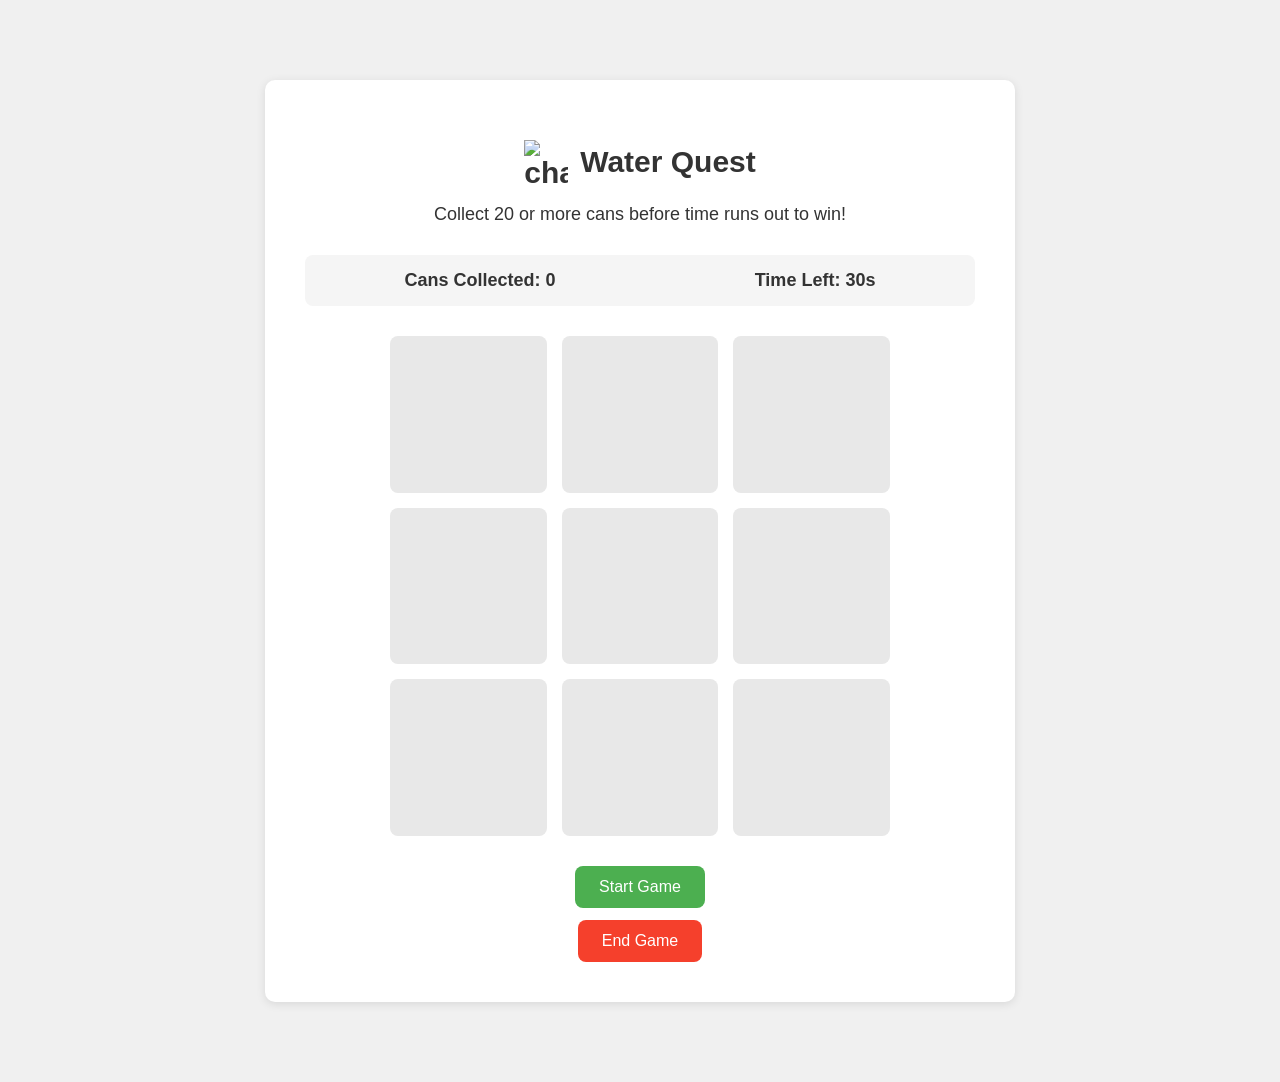
==== docs/index.html @ 25adcd29 "Add initial game files: create HTML structure, JavaScript logic, and CSS styles" ====
<!DOCTYPE html>
<html>
<head>
  <meta charset="utf-8">
  <meta name="viewport" content="width=device-width">
  <title>Water Quest</title>
  <link href="style.css" rel="stylesheet" type="text/css" />
</head>
<body>
  <div class="container">
    <h1><img src="https://raw.githubusercontent.com/Vrushab-Shreenidhi/05-cw-game-water-quest/main/img/cw_logo.png" alt="charity: water logo">Water Quest</h1>
    <p class="game-instructions">Collect 20 or more cans before time runs out to win!</p>
    <div class="stats">
      <p>Cans Collected: <span id="current-cans">0</span></p>
      <p>Time Left: <span id="timer">30</span>s</p>
    </div>
    <div id="achievements" class="achievement"></div>
    <div class="game-grid"></div>
    <button id="start-game">Start Game</button>
    <button id="end-game" hidden>End Game</button>
  </div>
  <script src="script.js"></script>
</body>
</html>
---- docs/style.css ----
/* Charity: water Brand Colors & Fonts

Primary Colors:
- Yellow:     #FFC907
- Blue:       #2E9DF7

Secondary Colors:
- Light Blue: #8BD1CB
- Green:      #4FCB53
- Orange:     #FF902A
- Red:        #F5402C
- Dark Green: #159A48
- Pink:       #F16061

Fonts:
- Proxima Nova
- Avenir

*/

* {
  box-sizing: border-box;
}

img {
  display: block;
  max-width: 100%;
  height: auto;
}

body {
  font-family: Arial, sans-serif;
  margin: 0;
  padding: 30px;
  background-color: #f0f0f0;
  color: #333;
}

.container {
  max-width: 750px;
  margin: 50px auto;
  background-color: #fff;
  padding: 40px;
  border-radius: 10px;
  box-shadow: 0 2px 10px rgba(0, 0, 0, 0.1);
}

h1 {
  display: flex;
  align-items: center;
  justify-content: center;
  gap: 12px;
  text-align: center;
  font-size: 30px;
  font-weight: bold;
  margin-bottom: 20px;
  color: #333;
}

h1 img {
  width: 44px;
  height: 44px;
  object-fit: contain;
  flex-shrink: 0;
  display: inline-block;
}

.game-instructions {
  font-size: 18px;
  margin-bottom: 30px;
  text-align: center;
}

.stats {
  display: flex;
  justify-content: space-around;
  margin-bottom: 30px;
  background-color: #f5f5f5;
  padding: 15px 0;
  border-radius: 8px;
}

.stats p {
  margin: 0;
  font-size: 18px;
  font-weight: bold;
  color: #333;
}

.achievement {
  margin: 0 auto;
  max-width: 500px;
  text-align: center;
}

.achievement:empty {
  display: none;
}

.achievement:not(:empty) {
  margin-bottom: 24px;
  min-height: 120px;
}

.achievement-message {
  margin: 0 0 10px;
  font-size: 24px;
  font-weight: bold;
  color: #2e9df7;
}

.achievement-image {
  width: min(100%, 320px);
  max-height: 64px;
  object-fit: contain;
}

.game-grid {
  display: grid;
  grid-template-columns: repeat(3, 1fr);
  gap: 15px;
  margin: 0 auto;
  max-width: 500px;
}

.grid-cell {
  background-color: #e8e8e8;
  border-radius: 8px;
  aspect-ratio: 1;
  display: flex;
  align-items: center;
  justify-content: center;
  cursor: pointer;
  transition: background-color 0.3s;
  position: relative;
  overflow: hidden;
}

.water-can-wrapper {
  position: absolute;
  top: 50%;
  left: 50%;
  transform: translate(-50%, -50%);
  width: 70px;
  height: 70px;
}

.water-can {
  width: 100%;
  height: 100%;
  background-image: url('https://raw.githubusercontent.com/Vrushab-Shreenidhi/05-cw-game-water-quest/main/img/water-can.png');
  background-size: cover;
  background-repeat: no-repeat;
  background-position: center;
  cursor: pointer;
  border-radius: 50%;
  animation: popUp 0.5s cubic-bezier(0.17, 0.67, 0.34, 2);
  transform-origin: center;
}

@keyframes popUp {
  0% {
    transform: scale(0.5);
  }
  100% {
    transform: scale(1);
  }
}

button {
  background-color: #4CAF50;
  color: white;
  border: none;
  padding: 12px 24px;
  font-size: 16px;
  border-radius: 8px;
  cursor: pointer;
  display: block;
  margin: 30px auto 0;
  transition: background-color 0.2s;
}

#end-game {
  background-color: #f5402c;
  margin-top: 12px;
}
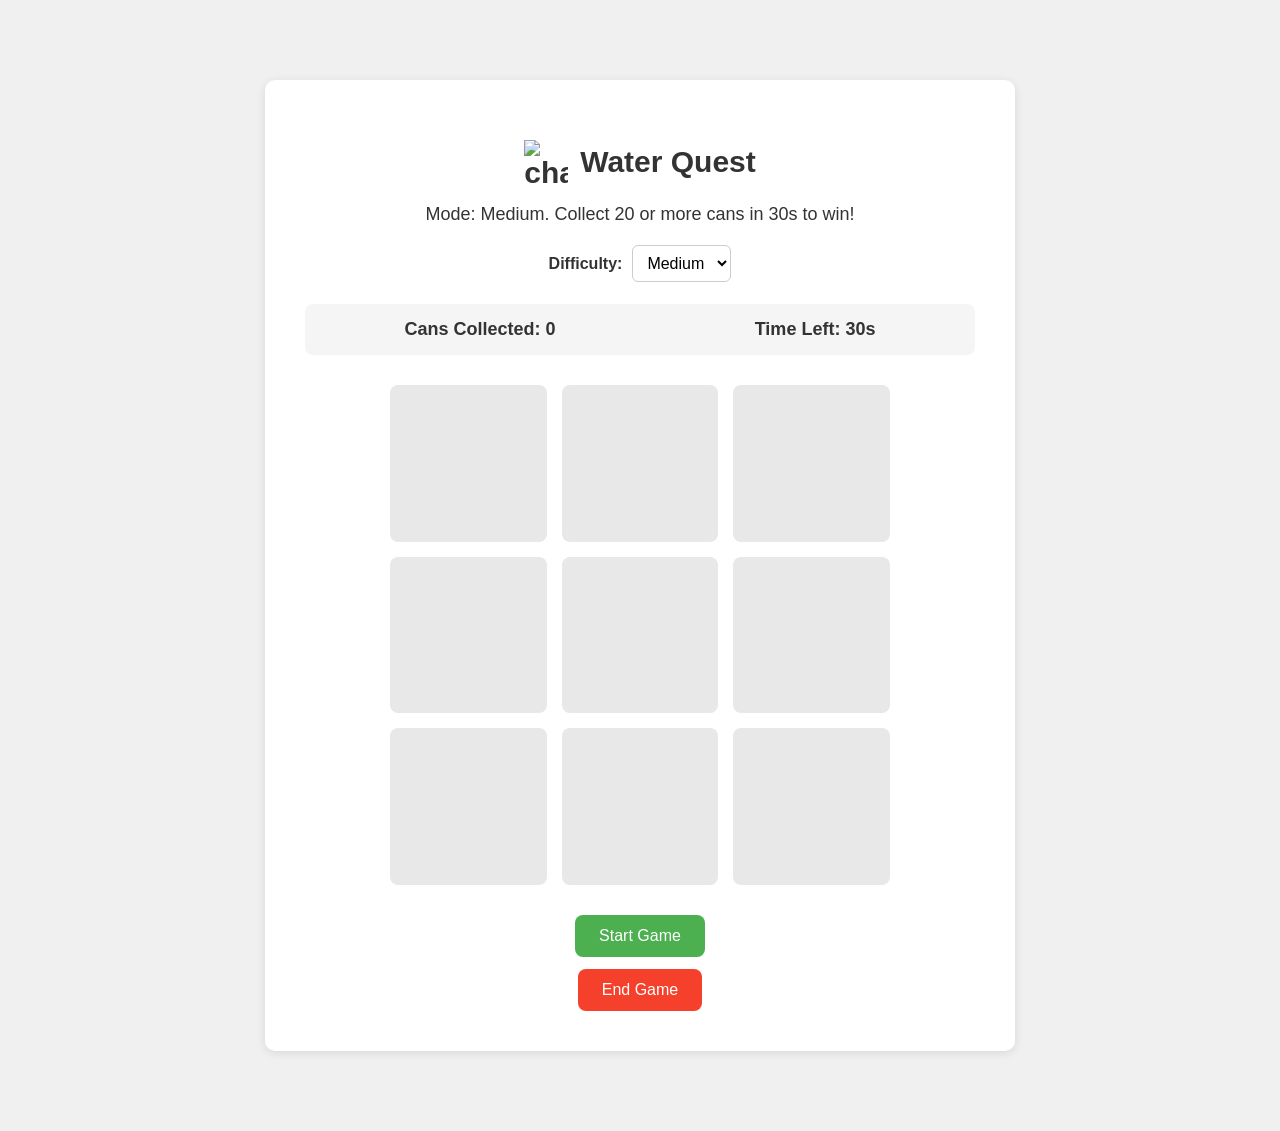
==== commit c02b107b: "Adds difficulty selection with dynamic game rules Introduces a difficulty selector allowing players " ====
--- a/docs/index.html
+++ b/docs/index.html
@@ -9,7 +9,15 @@
 <body>
   <div class="container">
     <h1><img src="https://raw.githubusercontent.com/Vrushab-Shreenidhi/05-cw-game-water-quest/main/img/cw_logo.png" alt="charity: water logo">Water Quest</h1>
-    <p class="game-instructions">Collect 20 or more cans before time runs out to win!</p>
+    <p class="game-instructions" id="game-instructions">Collect 20 or more cans before time runs out to win!</p>
+    <div class="difficulty-controls">
+      <label for="difficulty">Difficulty:</label>
+      <select id="difficulty" aria-label="Select difficulty">
+        <option value="easy">Easy</option>
+        <option value="medium" selected>Medium</option>
+        <option value="hard">Hard</option>
+      </select>
+    </div>
     <div class="stats">
       <p>Cans Collected: <span id="current-cans">0</span></p>
       <p>Time Left: <span id="timer">30</span>s</p>
--- a/docs/style.css
+++ b/docs/style.css
@@ -67,8 +67,33 @@
 
 .game-instructions {
   font-size: 18px;
-  margin-bottom: 30px;
+  margin-bottom: 20px;
   text-align: center;
+}
+
+.difficulty-controls {
+  display: flex;
+  align-items: center;
+  justify-content: center;
+  gap: 10px;
+  margin-bottom: 22px;
+}
+
+.difficulty-controls label {
+  font-weight: bold;
+}
+
+.difficulty-controls select {
+  border: 1px solid #ccc;
+  border-radius: 6px;
+  padding: 8px 10px;
+  font-size: 16px;
+  background-color: #fff;
+}
+
+.difficulty-controls select:disabled {
+  opacity: 0.65;
+  cursor: not-allowed;
 }
 
 .stats {
@@ -184,3 +209,21 @@
   background-color: #f5402c;
   margin-top: 12px;
 }
+
+@media (max-width: 640px) {
+  .container {
+    margin: 20px auto;
+    padding: 24px;
+  }
+
+  .stats {
+    flex-direction: column;
+    gap: 10px;
+    align-items: center;
+    text-align: center;
+  }
+
+  .difficulty-controls {
+    flex-direction: column;
+  }
+}
